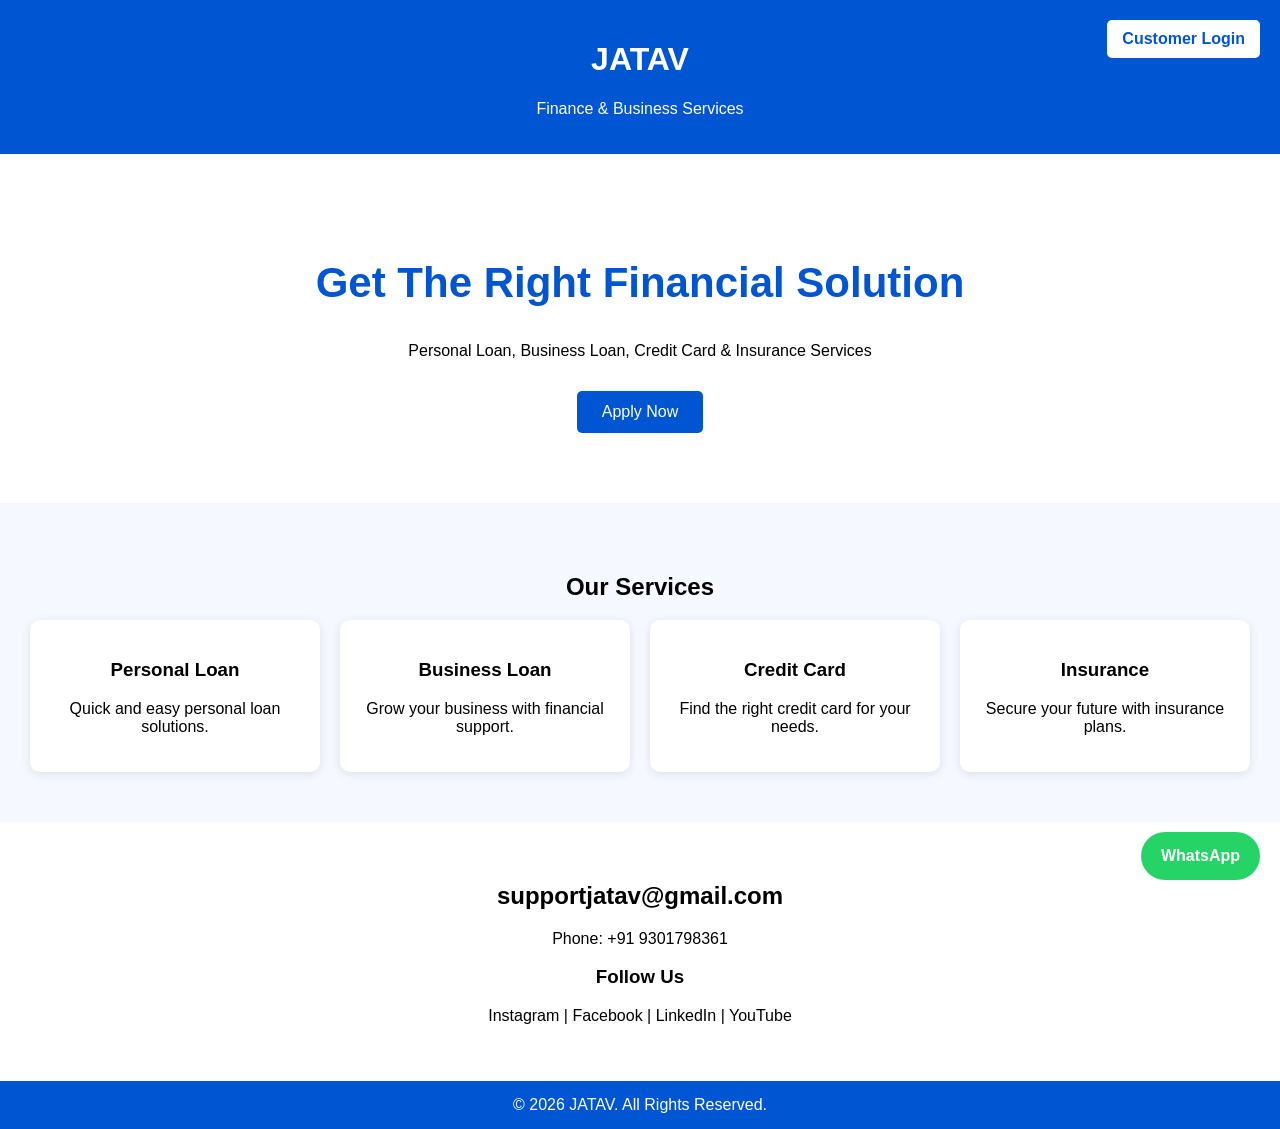
==== index.html @ 87569af6 "Update index.html" ====
<!DOCTYPE html>

<html lang="en">
<head>
<meta charset="UTF-8">
<meta name="viewport" content="width=device-width, initial-scale=1.0">
<title>JATAV</title>

<style>
body{
margin:0;
font-family:Arial,sans-serif;
background:#f5f9ff;
}

header{
background:#0056d2;
color:white;
padding:20px;
text-align:center;
position:relative;
}

.login-btn{
position:absolute;
right:20px;
top:20px;
background:white;
color:#0056d2;
padding:10px 15px;
text-decoration:none;
border-radius:5px;
font-weight:bold;
}

.hero{
text-align:center;
padding:70px 20px;
background:white;
}

.hero h2{
color:#0056d2;
font-size:42px;
}

.btn{
background:#0056d2;
color:white;
padding:12px 25px;
text-decoration:none;
border-radius:5px;
display:inline-block;
margin-top:15px;
}

.services{
padding:50px 20px;
text-align:center;
}

.cards{
display:flex;
flex-wrap:wrap;
justify-content:center;
gap:20px;
}

.card{
background:white;
width:250px;
padding:20px;
border-radius:10px;
box-shadow:0 2px 10px rgba(0,0,0,0.1);
}

.contact{
padding:40px;
text-align:center;
background:white;
}

footer{
background:#0056d2;
color:white;
text-align:center;
padding:15px;
}

.whatsapp{
position:fixed;
right:20px;
bottom:20px;
background:#25D366;
color:white;
padding:15px 20px;
text-decoration:none;
border-radius:50px;
font-weight:bold;
}
</style>

</head>

<body>

<header>
<a href="#" class="login-btn">Customer Login</a>
<h1>JATAV</h1>
<p>Finance & Business Services</p>
</header>

<section class="hero">
<h2>Get The Right Financial Solution</h2>
<p>Personal Loan, Business Loan, Credit Card & Insurance Services</p>
<a href="#" class="btn">Apply Now</a>
</section>

<section class="services">
<h2>Our Services</h2>

<div class="cards">

<div class="card">
<h3>Personal Loan</h3>
<p>Quick and easy personal loan solutions.</p>
</div>

<div class="card">
<h3>Business Loan</h3>
<p>Grow your business with financial support.</p>
</div>

<div class="card">
<h3>Credit Card</h3>
<p>Find the right credit card for your needs.</p>
</div>

<div class="card">
<h3>Insurance</h3>
<p>Secure your future with insurance plans.</p>
</div>

</div>
</section>

<section class="contact">
<h2> supportjatav@gmail.com</h2>
<p>Phone: +91 9301798361</p>

<h3>Follow Us</h3>
<p>Instagram | Facebook | LinkedIn | YouTube</p>
</section>

<footer>
© 2026 JATAV. All Rights Reserved.
</footer>

<a href="https://wa.me/919301798361" class="whatsapp">
WhatsApp
</a>

</body>
</html>
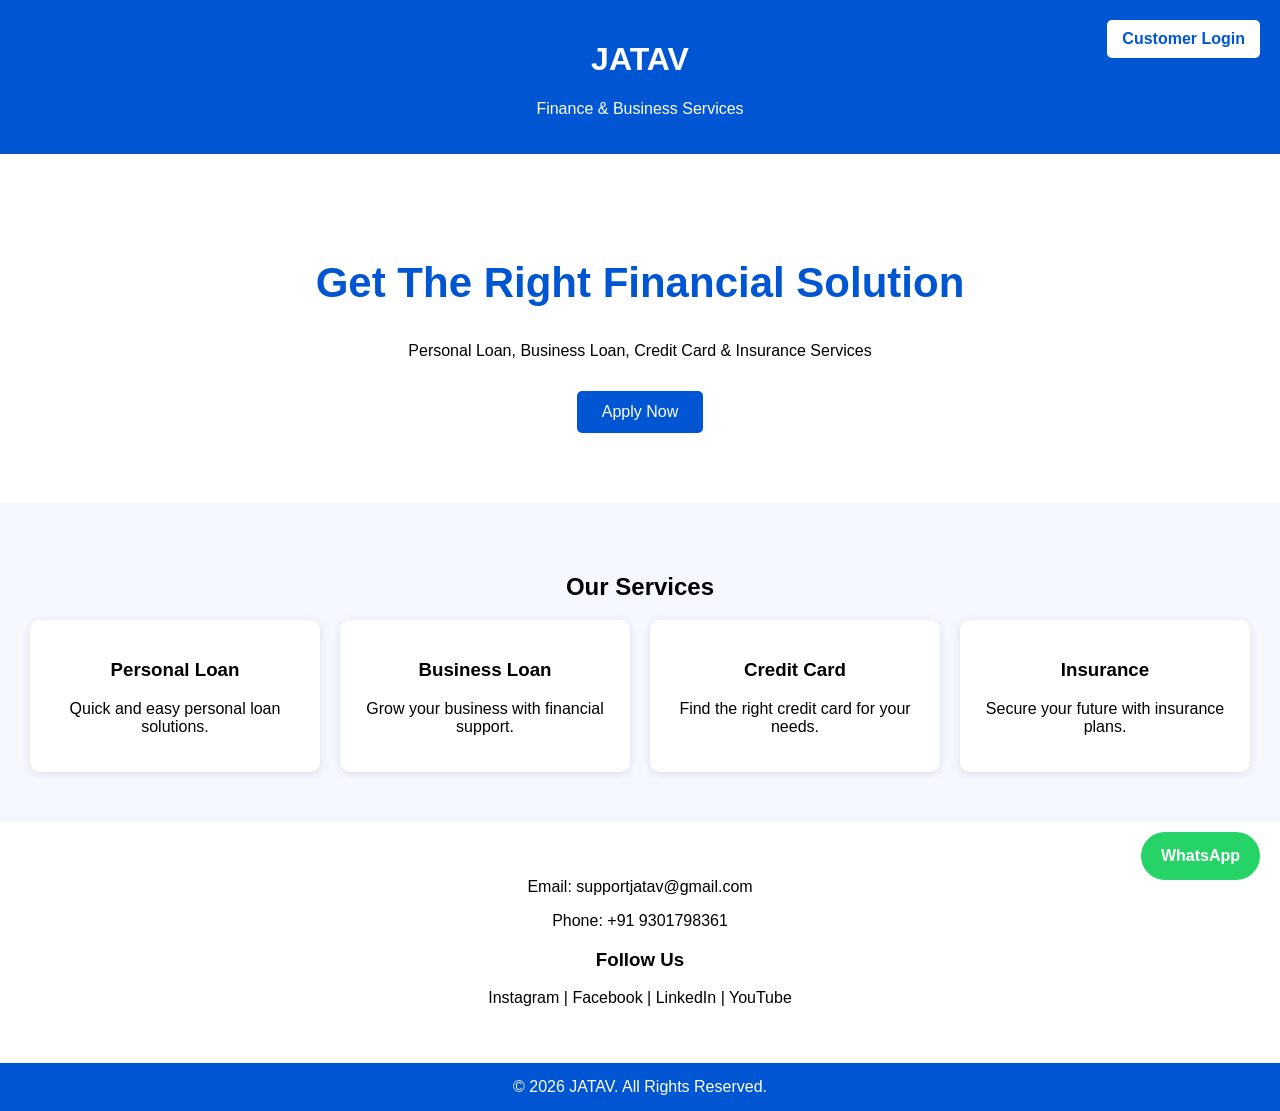
==== commit efdbeb16: "Update index.html" ====
--- a/index.html
+++ b/index.html
@@ -145,7 +145,9 @@
 </section>
 
 <section class="contact">
-<h2> supportjatav@gmail.com</h2>
+
+  
+<p>Email: supportjatav@gmail.com</p>
 <p>Phone: +91 9301798361</p>
 
 <h3>Follow Us</h3>
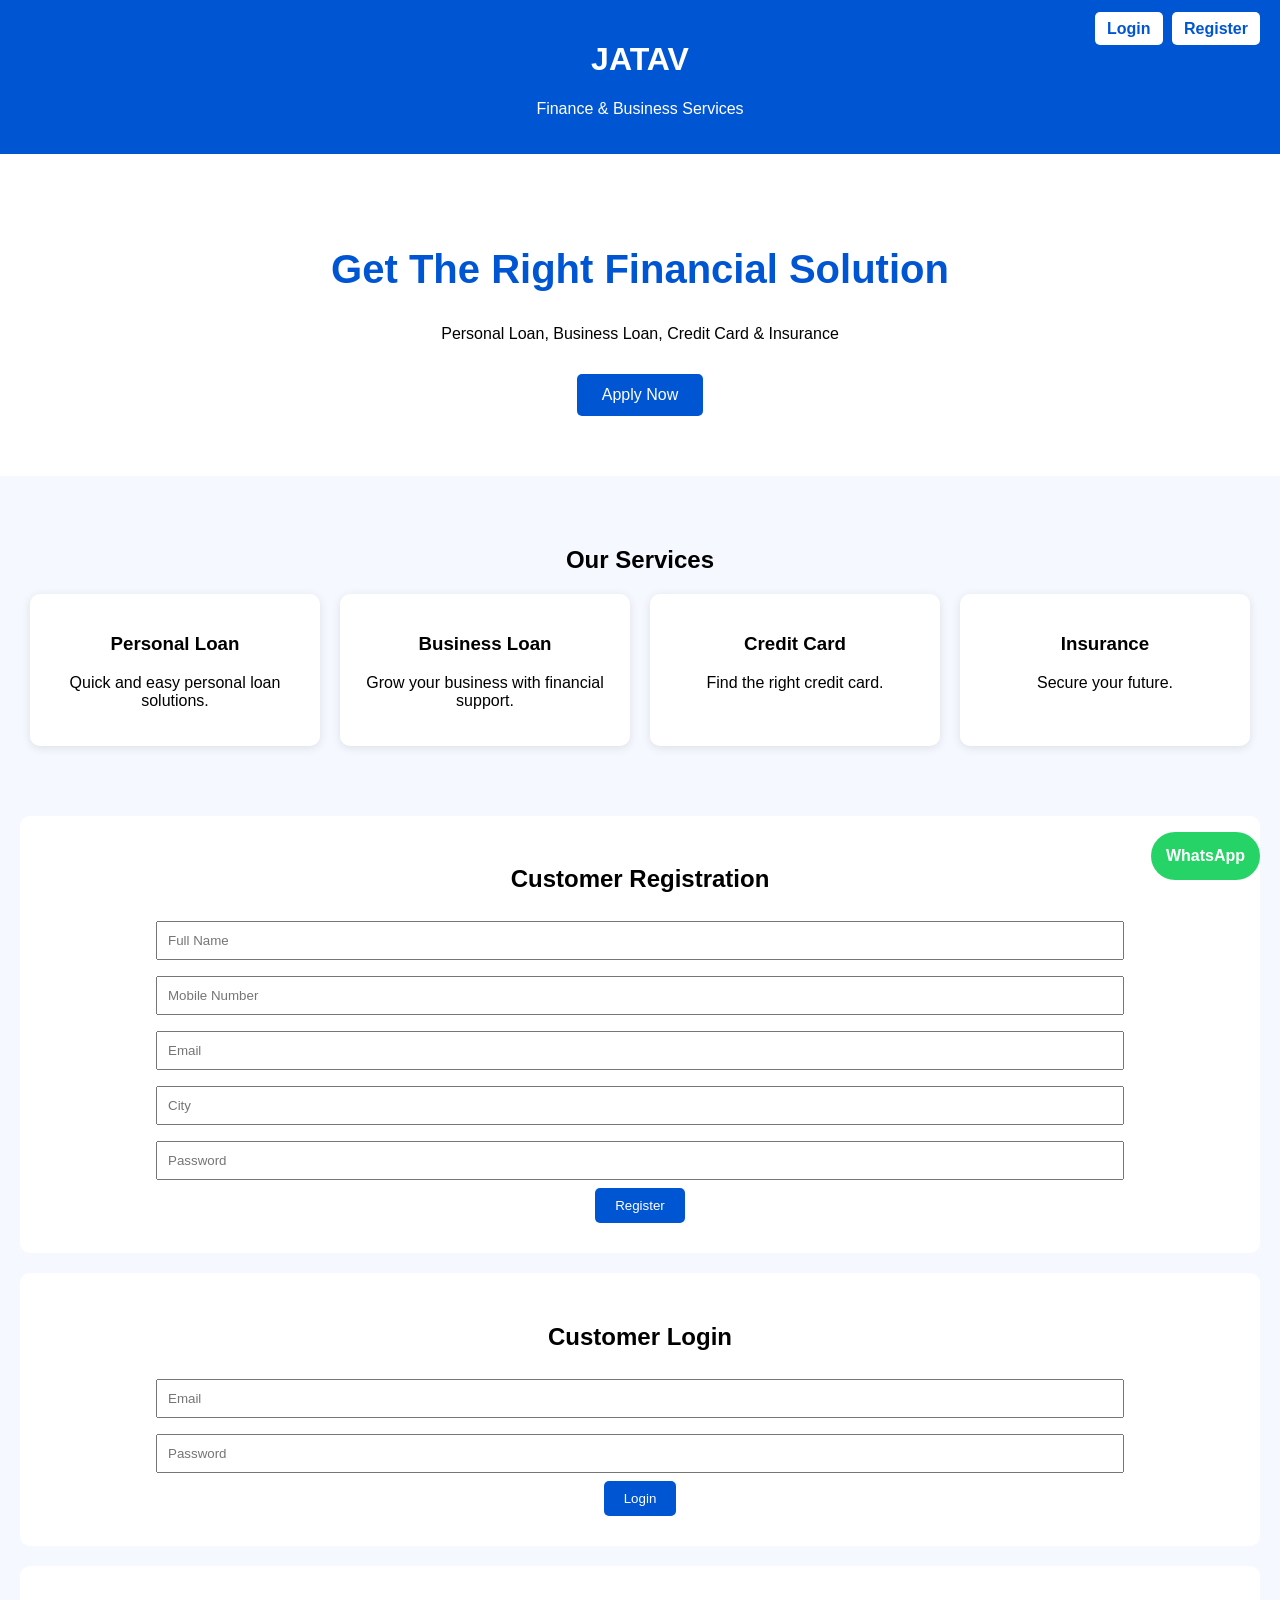
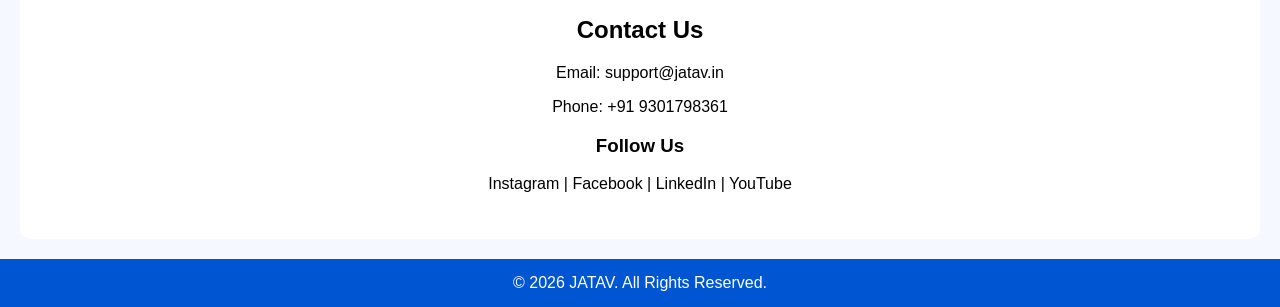
==== commit c84b0e8d: "Update index.html" ====
--- a/index.html
+++ b/index.html
@@ -16,32 +16,36 @@
 header{
 background:#0056d2;
 color:white;
+text-align:center;
 padding:20px;
-text-align:center;
 position:relative;
 }
 
-.login-btn{
+.top-buttons{
 position:absolute;
 right:20px;
 top:20px;
+}
+
+.top-buttons a{
 background:white;
 color:#0056d2;
-padding:10px 15px;
+padding:8px 12px;
+margin-left:5px;
 text-decoration:none;
 border-radius:5px;
 font-weight:bold;
 }
 
 .hero{
-text-align:center;
-padding:70px 20px;
-background:white;
+background:white;
+text-align:center;
+padding:60px 20px;
 }
 
 .hero h2{
 color:#0056d2;
-font-size:42px;
+font-size:40px;
 }
 
 .btn{
@@ -74,10 +78,26 @@
 box-shadow:0 2px 10px rgba(0,0,0,0.1);
 }
 
-.contact{
-padding:40px;
-text-align:center;
-background:white;
+.form-section{
+background:white;
+margin:20px;
+padding:30px;
+border-radius:10px;
+text-align:center;
+}
+
+.form-section input{
+width:80%;
+padding:10px;
+margin:8px;
+}
+
+.form-section button{
+background:#0056d2;
+color:white;
+padding:10px 20px;
+border:none;
+border-radius:5px;
 }
 
 footer{
@@ -85,6 +105,7 @@
 color:white;
 text-align:center;
 padding:15px;
+margin-top:20px;
 }
 
 .whatsapp{
@@ -93,9 +114,9 @@
 bottom:20px;
 background:#25D366;
 color:white;
-padding:15px 20px;
+padding:15px;
+border-radius:50px;
 text-decoration:none;
-border-radius:50px;
 font-weight:bold;
 }
 </style>
@@ -105,15 +126,19 @@
 <body>
 
 <header>
-<a href="#" class="login-btn">Customer Login</a>
+<div class="top-buttons">
+<a href="#login">Login</a>
+<a href="#register">Register</a>
+</div>
+
 <h1>JATAV</h1>
 <p>Finance & Business Services</p>
 </header>
 
 <section class="hero">
 <h2>Get The Right Financial Solution</h2>
-<p>Personal Loan, Business Loan, Credit Card & Insurance Services</p>
-<a href="#" class="btn">Apply Now</a>
+<p>Personal Loan, Business Loan, Credit Card & Insurance</p>
+<a href="#register" class="btn">Apply Now</a>
 </section>
 
 <section class="services">
@@ -133,21 +158,38 @@
 
 <div class="card">
 <h3>Credit Card</h3>
-<p>Find the right credit card for your needs.</p>
+<p>Find the right credit card.</p>
 </div>
 
 <div class="card">
 <h3>Insurance</h3>
-<p>Secure your future with insurance plans.</p>
-</div>
-
-</div>
-</section>
-
-<section class="contact">
-
-  
-<p>Email: supportjatav@gmail.com</p>
+<p>Secure your future.</p>
+</div>
+
+</div>
+</section>
+
+<section id="register" class="form-section">
+<h2>Customer Registration</h2>
+
+<input type="text" placeholder="Full Name"><br> <input type="text" placeholder="Mobile Number"><br> <input type="email" placeholder="Email"><br> <input type="text" placeholder="City"><br> <input type="password" placeholder="Password"><br>
+
+<button>Register</button>
+
+</section>
+
+<section id="login" class="form-section">
+<h2>Customer Login</h2>
+
+<input type="email" placeholder="Email"><br> <input type="password" placeholder="Password"><br>
+
+<button>Login</button>
+
+</section>
+
+<section class="form-section">
+<h2>Contact Us</h2>
+<p>Email: support@jatav.in</p>
 <p>Phone: +91 9301798361</p>
 
 <h3>Follow Us</h3>
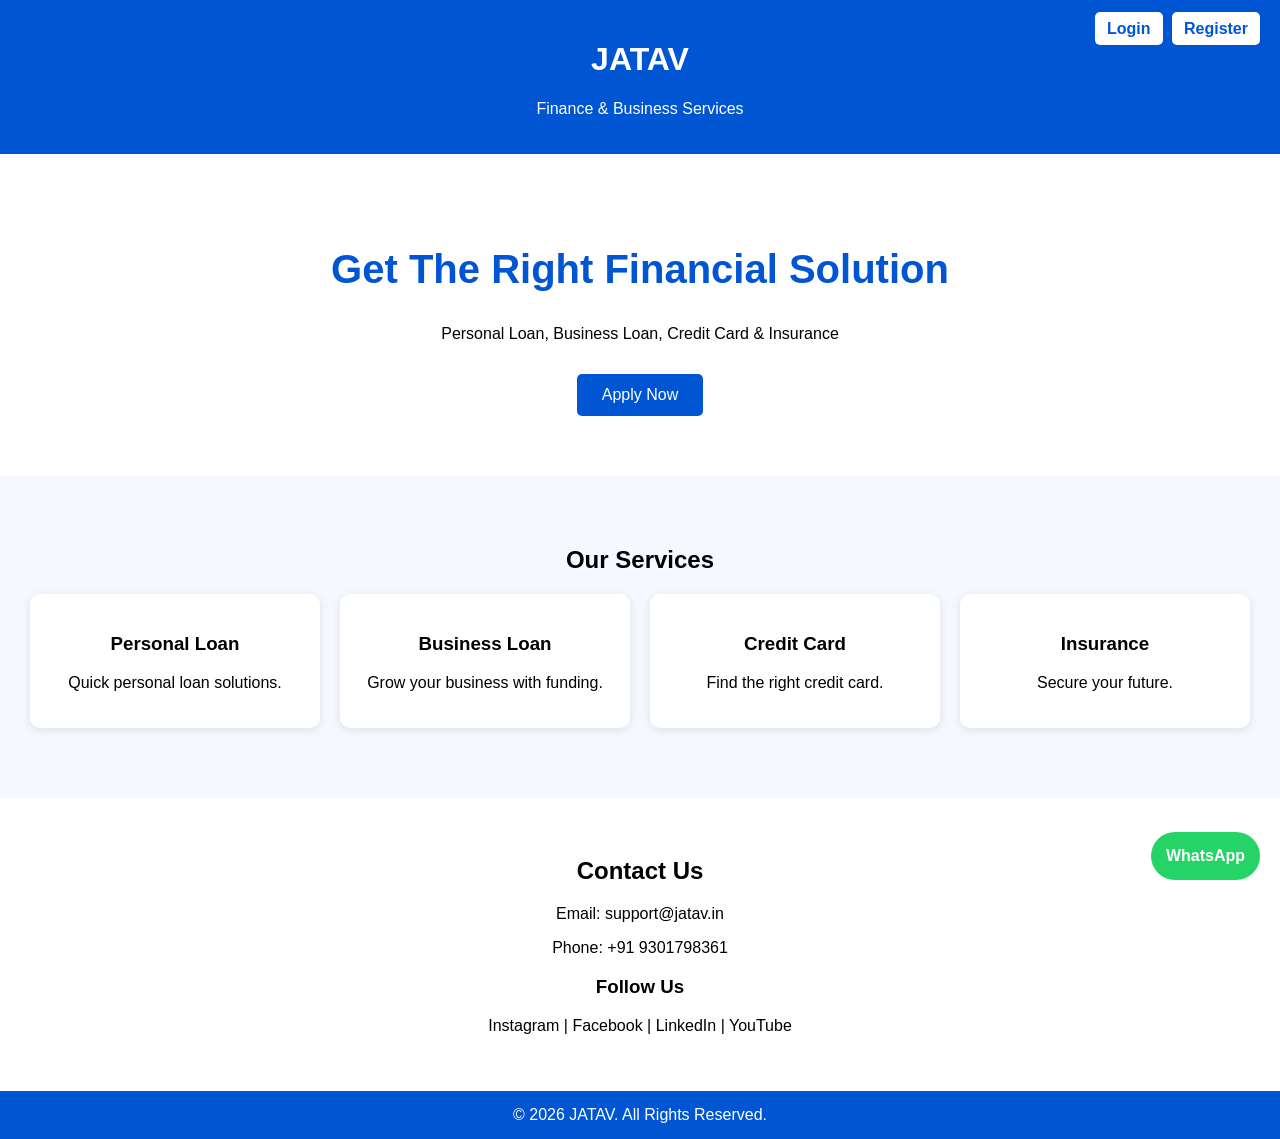
==== commit 4aca3370: "Update index.html" ====
--- a/index.html
+++ b/index.html
@@ -16,8 +16,8 @@
 header{
 background:#0056d2;
 color:white;
+padding:20px;
 text-align:center;
-padding:20px;
 position:relative;
 }
 
@@ -39,13 +39,13 @@
 
 .hero{
 background:white;
+padding:60px 20px;
 text-align:center;
-padding:60px 20px;
 }
 
 .hero h2{
+font-size:40px;
 color:#0056d2;
-font-size:40px;
 }
 
 .btn{
@@ -78,26 +78,11 @@
 box-shadow:0 2px 10px rgba(0,0,0,0.1);
 }
 
-.form-section{
+.contact{
 background:white;
-margin:20px;
-padding:30px;
-border-radius:10px;
+padding:40px;
 text-align:center;
-}
-
-.form-section input{
-width:80%;
-padding:10px;
-margin:8px;
-}
-
-.form-section button{
-background:#0056d2;
-color:white;
-padding:10px 20px;
-border:none;
-border-radius:5px;
+margin-top:20px;
 }
 
 footer{
@@ -105,7 +90,6 @@
 color:white;
 text-align:center;
 padding:15px;
-margin-top:20px;
 }
 
 .whatsapp{
@@ -126,34 +110,41 @@
 <body>
 
 <header>
+
 <div class="top-buttons">
-<a href="#login">Login</a>
-<a href="#register">Register</a>
+<a href="login.html">Login</a>
+<a href="register.html">Register</a>
 </div>
 
 <h1>JATAV</h1>
 <p>Finance & Business Services</p>
+
 </header>
 
 <section class="hero">
 <h2>Get The Right Financial Solution</h2>
 <p>Personal Loan, Business Loan, Credit Card & Insurance</p>
-<a href="#register" class="btn">Apply Now</a>
+
+<a href="register.html" class="btn">
+Apply Now
+</a>
+
 </section>
 
 <section class="services">
+
 <h2>Our Services</h2>
 
 <div class="cards">
 
 <div class="card">
 <h3>Personal Loan</h3>
-<p>Quick and easy personal loan solutions.</p>
+<p>Quick personal loan solutions.</p>
 </div>
 
 <div class="card">
 <h3>Business Loan</h3>
-<p>Grow your business with financial support.</p>
+<p>Grow your business with funding.</p>
 </div>
 
 <div class="card">
@@ -167,33 +158,19 @@
 </div>
 
 </div>
-</section>
-
-<section id="register" class="form-section">
-<h2>Customer Registration</h2>
-
-<input type="text" placeholder="Full Name"><br> <input type="text" placeholder="Mobile Number"><br> <input type="email" placeholder="Email"><br> <input type="text" placeholder="City"><br> <input type="password" placeholder="Password"><br>
-
-<button>Register</button>
 
 </section>
 
-<section id="login" class="form-section">
-<h2>Customer Login</h2>
+<section class="contact">
 
-<input type="email" placeholder="Email"><br> <input type="password" placeholder="Password"><br>
+<h2>Contact Us</h2>
 
-<button>Login</button>
-
-</section>
-
-<section class="form-section">
-<h2>Contact Us</h2>
 <p>Email: support@jatav.in</p>
 <p>Phone: +91 9301798361</p>
 
 <h3>Follow Us</h3>
 <p>Instagram | Facebook | LinkedIn | YouTube</p>
+
 </section>
 
 <footer>
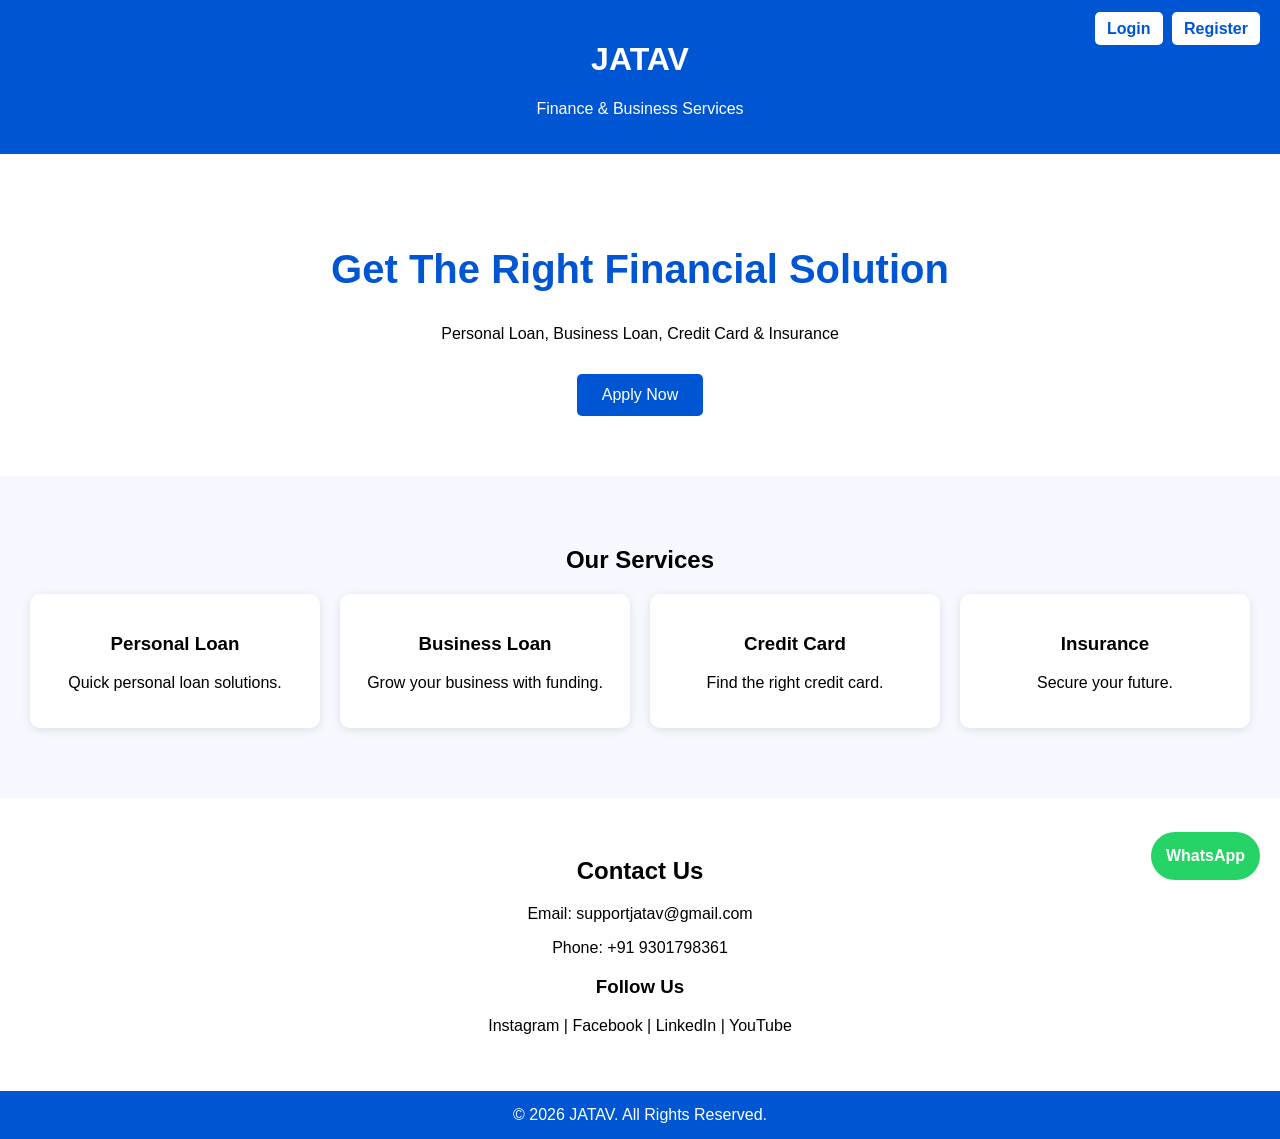
==== commit 5276daa6: "Update index.html" ====
--- a/index.html
+++ b/index.html
@@ -165,7 +165,7 @@
 
 <h2>Contact Us</h2>
 
-<p>Email: support@jatav.in</p>
+<p>Email: supportjatav@gmail.com</p>
 <p>Phone: +91 9301798361</p>
 
 <h3>Follow Us</h3>
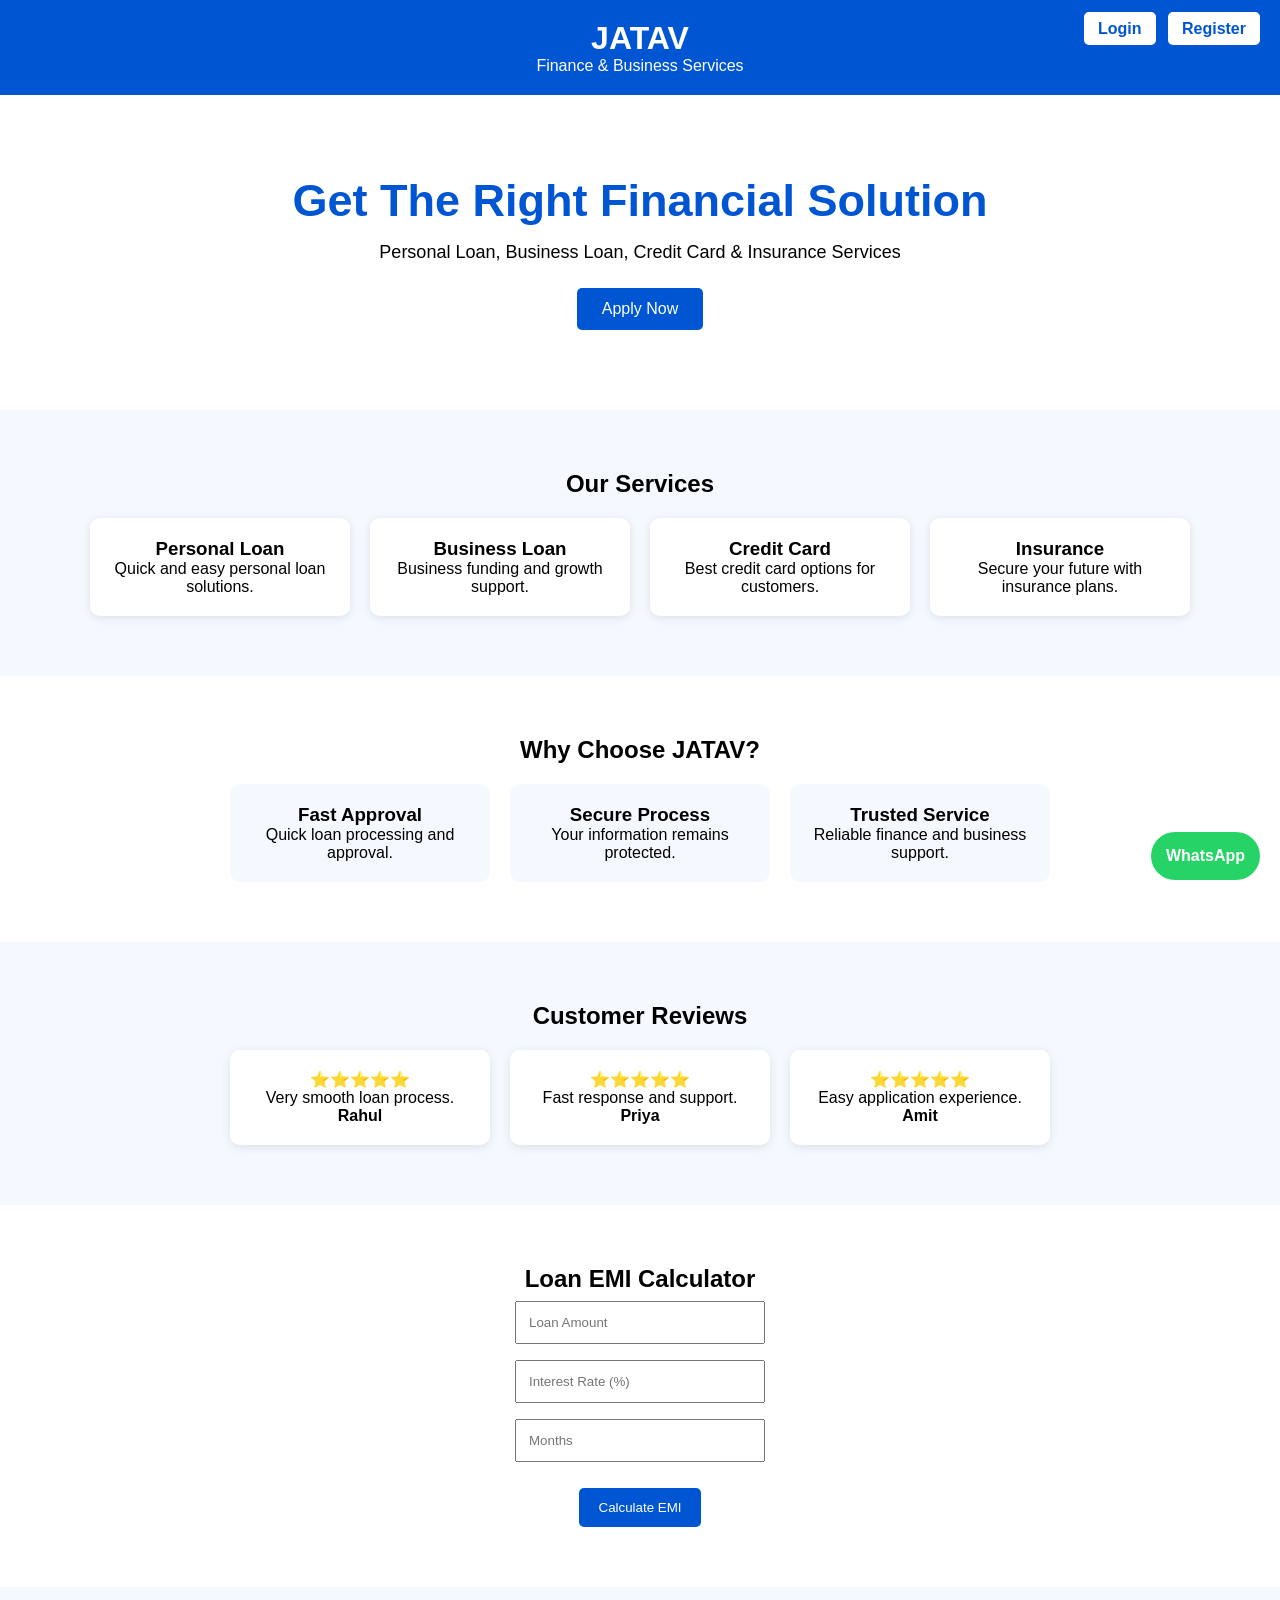
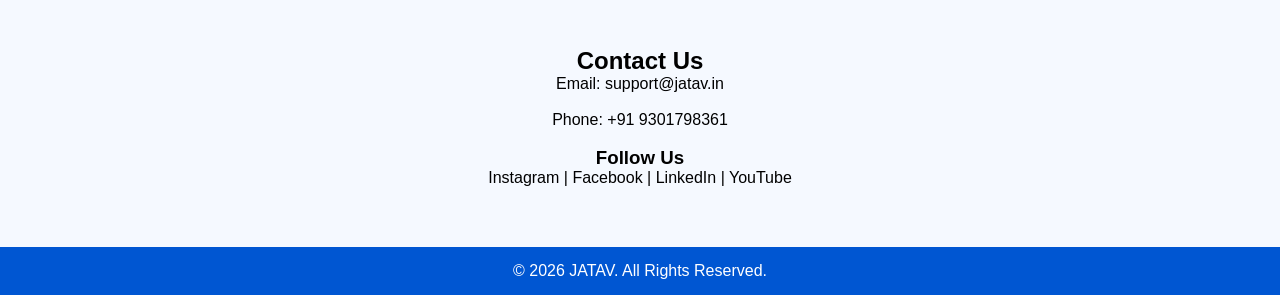
==== commit 6d3dacf4: "Update index.html" ====
--- a/index.html
+++ b/index.html
@@ -1,15 +1,20 @@
 <!DOCTYPE html>
-
 <html lang="en">
 <head>
 <meta charset="UTF-8">
 <meta name="viewport" content="width=device-width, initial-scale=1.0">
-<title>JATAV</title>
+<title>JATAV - Finance & Business Services</title>
 
 <style>
+
+*{
+margin:0;
+padding:0;
+box-sizing:border-box;
+font-family:Arial,sans-serif;
+}
+
 body{
-margin:0;
-font-family:Arial,sans-serif;
 background:#f5f9ff;
 }
 
@@ -30,8 +35,8 @@
 .top-buttons a{
 background:white;
 color:#0056d2;
-padding:8px 12px;
-margin-left:5px;
+padding:8px 14px;
+margin-left:8px;
 text-decoration:none;
 border-radius:5px;
 font-weight:bold;
@@ -39,13 +44,19 @@
 
 .hero{
 background:white;
-padding:60px 20px;
+padding:80px 20px;
 text-align:center;
 }
 
 .hero h2{
-font-size:40px;
+font-size:45px;
 color:#0056d2;
+margin-bottom:15px;
+}
+
+.hero p{
+font-size:18px;
+margin-bottom:25px;
 }
 
 .btn{
@@ -55,11 +66,10 @@
 text-decoration:none;
 border-radius:5px;
 display:inline-block;
-margin-top:15px;
 }
 
 .services{
-padding:50px 20px;
+padding:60px 20px;
 text-align:center;
 }
 
@@ -68,21 +78,83 @@
 flex-wrap:wrap;
 justify-content:center;
 gap:20px;
+margin-top:20px;
 }
 
 .card{
 background:white;
-width:250px;
+width:260px;
 padding:20px;
 border-radius:10px;
 box-shadow:0 2px 10px rgba(0,0,0,0.1);
 }
 
+.features{
+background:white;
+padding:60px 20px;
+text-align:center;
+}
+
+.feature-box{
+display:flex;
+flex-wrap:wrap;
+justify-content:center;
+gap:20px;
+margin-top:20px;
+}
+
+.feature{
+background:#f5f9ff;
+padding:20px;
+width:260px;
+border-radius:10px;
+}
+
+.reviews{
+padding:60px 20px;
+text-align:center;
+}
+
+.review-box{
+display:flex;
+flex-wrap:wrap;
+justify-content:center;
+gap:20px;
+margin-top:20px;
+}
+
+.review{
+background:white;
+width:260px;
+padding:20px;
+border-radius:10px;
+box-shadow:0 2px 10px rgba(0,0,0,0.1);
+}
+
+.calculator{
+background:white;
+padding:60px 20px;
+text-align:center;
+}
+
+.calculator input{
+padding:12px;
+margin:8px;
+width:250px;
+}
+
+.calculator button{
+padding:12px 20px;
+background:#0056d2;
+color:white;
+border:none;
+border-radius:5px;
+cursor:pointer;
+}
+
 .contact{
-background:white;
-padding:40px;
-text-align:center;
-margin-top:20px;
+padding:60px 20px;
+text-align:center;
 }
 
 footer{
@@ -103,8 +175,8 @@
 text-decoration:none;
 font-weight:bold;
 }
+
 </style>
-
 </head>
 
 <body>
@@ -122,10 +194,14 @@
 </header>
 
 <section class="hero">
+
 <h2>Get The Right Financial Solution</h2>
-<p>Personal Loan, Business Loan, Credit Card & Insurance</p>
-
-<a href="register.html" class="btn">
+
+<p>
+Personal Loan, Business Loan, Credit Card & Insurance Services
+</p>
+
+<a href="apply.html" class="btn">
 Apply Now
 </a>
 
@@ -139,25 +215,96 @@
 
 <div class="card">
 <h3>Personal Loan</h3>
-<p>Quick personal loan solutions.</p>
+<p>Quick and easy personal loan solutions.</p>
 </div>
 
 <div class="card">
 <h3>Business Loan</h3>
-<p>Grow your business with funding.</p>
+<p>Business funding and growth support.</p>
 </div>
 
 <div class="card">
 <h3>Credit Card</h3>
-<p>Find the right credit card.</p>
+<p>Best credit card options for customers.</p>
 </div>
 
 <div class="card">
 <h3>Insurance</h3>
-<p>Secure your future.</p>
-</div>
-
-</div>
+<p>Secure your future with insurance plans.</p>
+</div>
+
+</div>
+
+</section>
+
+<section class="features">
+
+<h2>Why Choose JATAV?</h2>
+
+<div class="feature-box">
+
+<div class="feature">
+<h3>Fast Approval</h3>
+<p>Quick loan processing and approval.</p>
+</div>
+
+<div class="feature">
+<h3>Secure Process</h3>
+<p>Your information remains protected.</p>
+</div>
+
+<div class="feature">
+<h3>Trusted Service</h3>
+<p>Reliable finance and business support.</p>
+</div>
+
+</div>
+
+</section>
+
+<section class="reviews">
+
+<h2>Customer Reviews</h2>
+
+<div class="review-box">
+
+<div class="review">
+⭐⭐⭐⭐⭐
+<p>Very smooth loan process.</p>
+<b>Rahul</b>
+</div>
+
+<div class="review">
+⭐⭐⭐⭐⭐
+<p>Fast response and support.</p>
+<b>Priya</b>
+</div>
+
+<div class="review">
+⭐⭐⭐⭐⭐
+<p>Easy application experience.</p>
+<b>Amit</b>
+</div>
+
+</div>
+
+</section>
+
+<section class="calculator">
+
+<h2>Loan EMI Calculator</h2>
+
+<input type="number" id="amount" placeholder="Loan Amount"><br>
+
+<input type="number" id="rate" placeholder="Interest Rate (%)"><br>
+
+<input type="number" id="months" placeholder="Months"><br><br>
+
+<button onclick="calcEMI()">
+Calculate EMI
+</button>
+
+<h3 id="emiResult"></h3>
 
 </section>
 
@@ -165,11 +312,17 @@
 
 <h2>Contact Us</h2>
 
-<p>Email: supportjatav@gmail.com</p>
+<p>Email: support@jatav.in</p>
+<br>
 <p>Phone: +91 9301798361</p>
 
+<br>
+
 <h3>Follow Us</h3>
-<p>Instagram | Facebook | LinkedIn | YouTube</p>
+
+<p>
+Instagram | Facebook | LinkedIn | YouTube
+</p>
 
 </section>
 
@@ -181,5 +334,24 @@
 WhatsApp
 </a>
 
+<script>
+
+function calcEMI(){
+
+let p=parseFloat(document.getElementById("amount").value);
+
+let r=parseFloat(document.getElementById("rate").value)/12/100;
+
+let n=parseFloat(document.getElementById("months").value);
+
+let emi=(p*r*Math.pow(1+r,n))/(Math.pow(1+r,n)-1);
+
+document.getElementById("emiResult").innerHTML =
+"Estimated EMI: ₹ " + emi.toFixed(2);
+
+}
+
+</script>
+
 </body>
 </html>
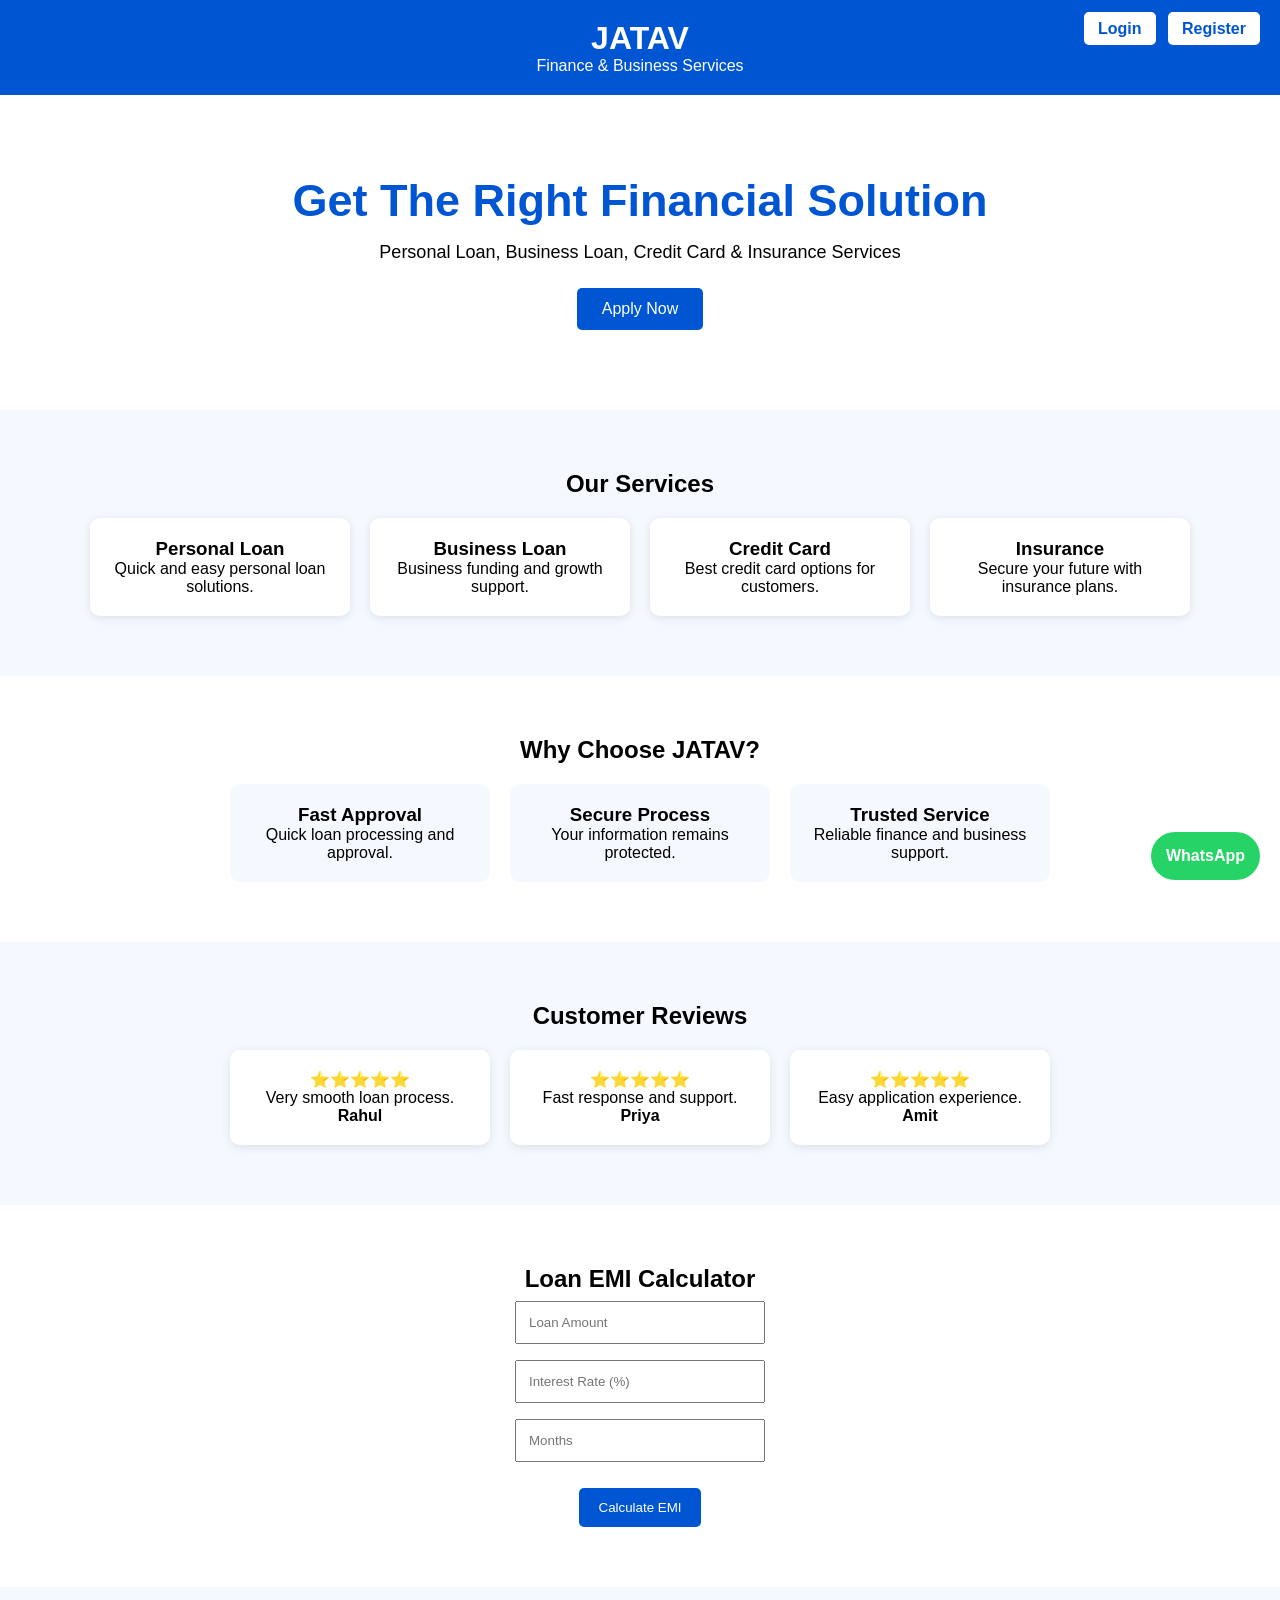
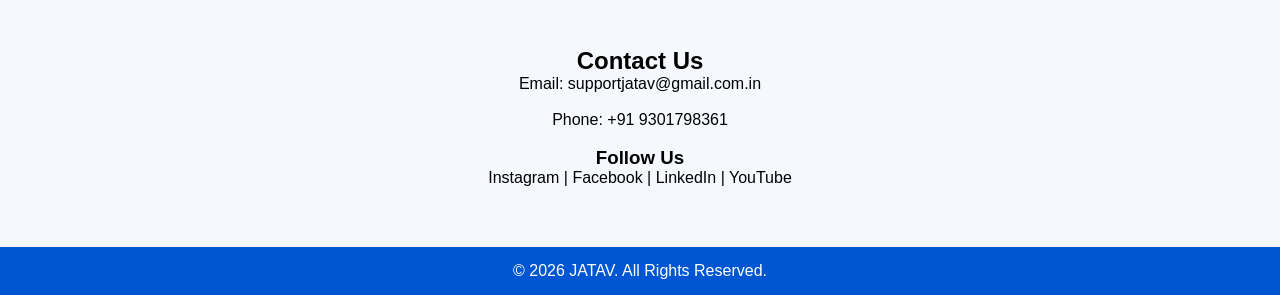
==== commit 30c9b93f: "Update title and contact email in index.html" ====
--- a/index.html
+++ b/index.html
@@ -3,7 +3,7 @@
 <head>
 <meta charset="UTF-8">
 <meta name="viewport" content="width=device-width, initial-scale=1.0">
-<title>JATAV - Finance & Business Services</title>
+<title>JATAV - Finance Services</title>
 
 <style>
 
@@ -312,7 +312,7 @@
 
 <h2>Contact Us</h2>
 
-<p>Email: support@jatav.in</p>
+<p>Email: supportjatav@gmail.com.in</p>
 <br>
 <p>Phone: +91 9301798361</p>
 
